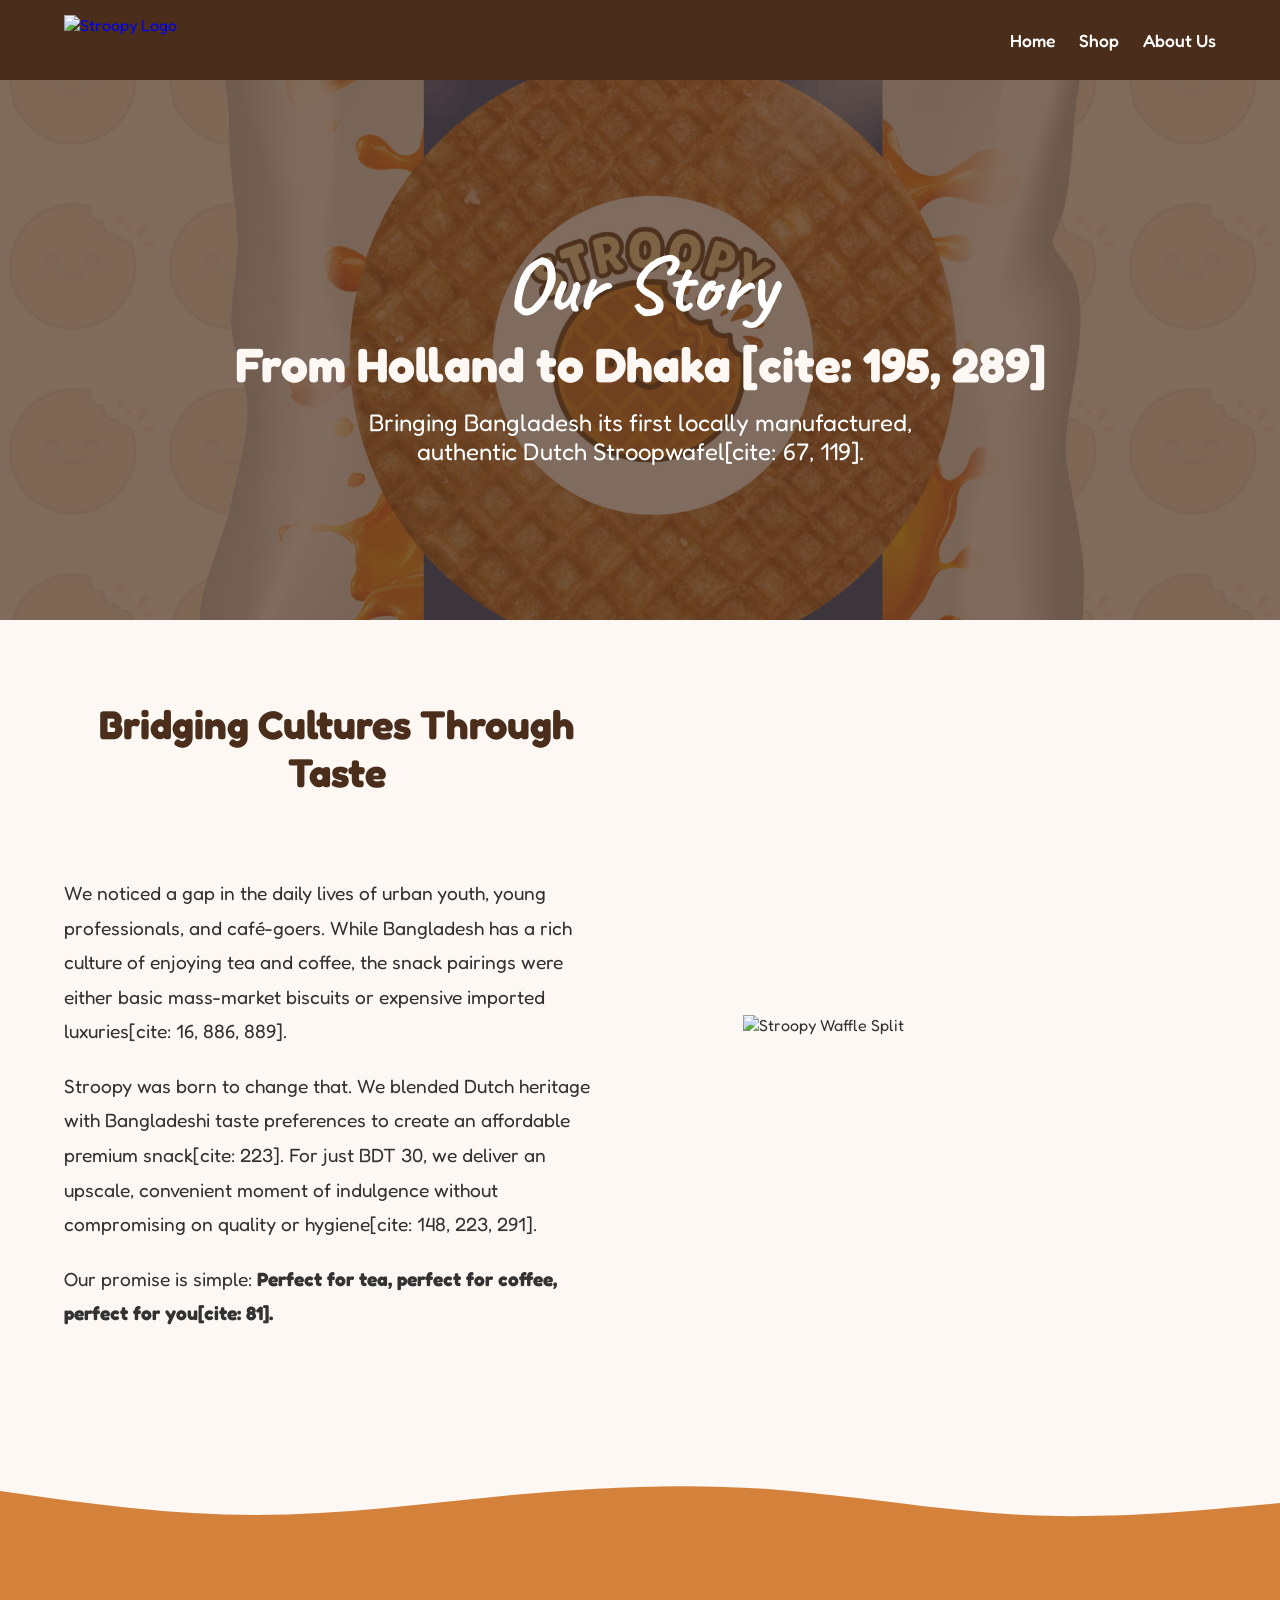
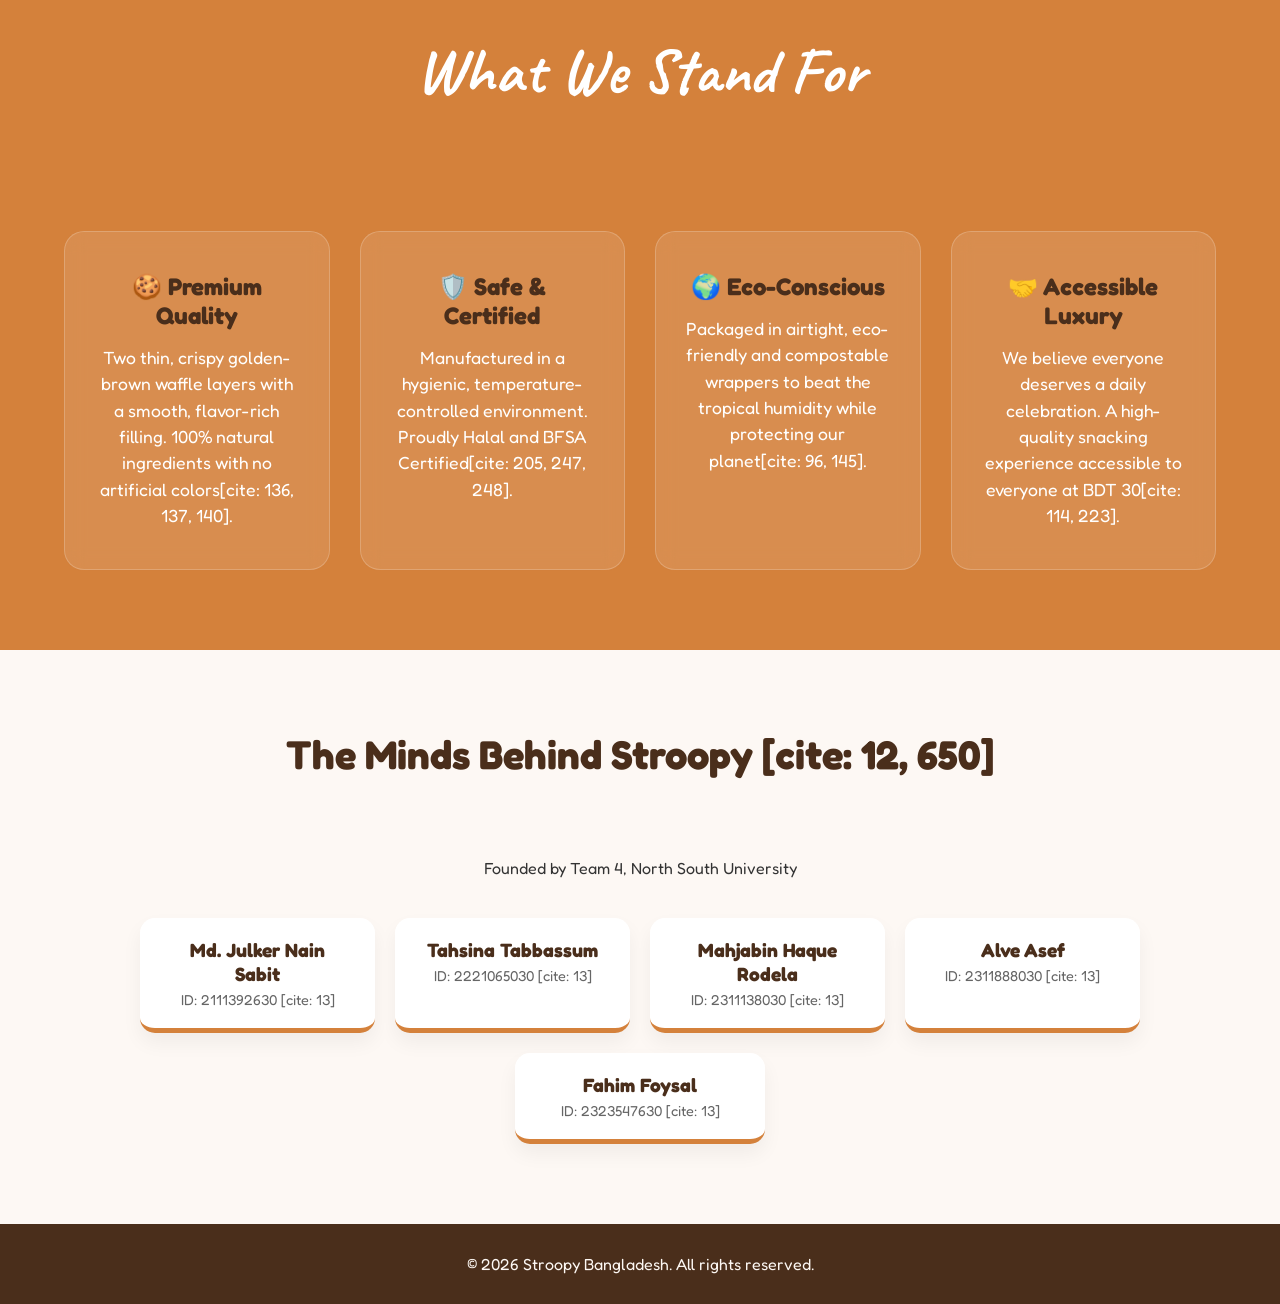
==== about.html @ 6a916083 "update 1.1" ====
<!DOCTYPE html>
<html lang="en">
<head>
    <meta charset="UTF-8">
    <meta name="viewport" content="width=device-width, initial-scale=1.0">
    <title>About Us | Stroopy</title>
    <link rel="stylesheet" href="styles.css">
</head>
<body>

    <header>
        <a href="index.html" class="logo">
            <img src="media/logo.jpeg" alt="Stroopy Logo" class="logo-img">
        </a>
        <div class="hamburger" id="hamburger">☰</div>
        <nav class="nav-links" id="nav-links">
            <a href="index.html">Home</a>
            <a href="index.html#shop">Shop</a>
            <a href="about.html">About Us</a>
        </nav>
    </header>

    <section class="about-hero">
        <div class="about-hero-content fade-in">
            <h1 class="script-text" style="color: var(--white); font-size: 5rem;">Our Story</h1>
            <h2>From Holland to Dhaka [cite: 195, 289]</h2>
            <p>Bringing Bangladesh its first locally manufactured, authentic Dutch Stroopwafel[cite: 67, 119].</p>
        </div>
    </section>

    <section class="story-section fade-in">
        <div class="story-container">
            <div class="story-text">
                <h2 class="section-title">Bridging Cultures Through Taste</h2>
                <p>We noticed a gap in the daily lives of urban youth, young professionals, and café-goers. While Bangladesh has a rich culture of enjoying tea and coffee, the snack pairings were either basic mass-market biscuits or expensive imported luxuries[cite: 16, 886, 889].</p>
                <p>Stroopy was born to change that. We blended Dutch heritage with Bangladeshi taste preferences to create an affordable premium snack[cite: 223]. For just BDT 30, we deliver an upscale, convenient moment of indulgence without compromising on quality or hygiene[cite: 148, 223, 291].</p>
                <p>Our promise is simple: <strong>Perfect for tea, perfect for coffee, perfect for you[cite: 81].</strong></p>
            </div>
            <div class="story-visual">
                <img src="media/inside.png" alt="Stroopy Waffle Split" style="width: 100%; max-width: 400px; drop-shadow: 0 20px 40px rgba(0,0,0,0.2);">
            </div>
        </div>
    </section>

    <div class="wave-divider" style="margin-top: 0;">
        <svg viewBox="0 0 1440 320" preserveAspectRatio="none">
            <path fill="#D4813B" fill-opacity="1" d="M0,160L48,176C96,192,192,224,288,224C384,224,480,192,576,170.7C672,149,768,139,864,154.7C960,171,1056,213,1152,224C1248,235,1344,213,1392,202.7L1440,192L1440,320L1392,320C1344,320,1248,320,1152,320C1056,320,960,320,864,320C768,320,672,320,576,320C480,320,384,320,288,320C192,320,96,320,48,320L0,320Z"></path>
        </svg>
    </div>

    <section class="values-section fade-in">
        <h2 class="section-title script-text" style="color: var(--white); font-size: 4rem;">What We Stand For</h2>
        <div class="values-grid">
            <div class="value-card fade-in">
                <h3>🍪 Premium Quality</h3>
                <p>Two thin, crispy golden-brown waffle layers with a smooth, flavor-rich filling. 100% natural ingredients with no artificial colors[cite: 136, 137, 140].</p>
            </div>
            <div class="value-card fade-in">
                <h3>🛡️ Safe & Certified</h3>
                <p>Manufactured in a hygienic, temperature-controlled environment. Proudly Halal and BFSA Certified[cite: 205, 247, 248].</p>
            </div>
            <div class="value-card fade-in">
                <h3>🌍 Eco-Conscious</h3>
                <p>Packaged in airtight, eco-friendly and compostable wrappers to beat the tropical humidity while protecting our planet[cite: 96, 145].</p>
            </div>
            <div class="value-card fade-in">
                <h3>🤝 Accessible Luxury</h3>
                <p>We believe everyone deserves a daily celebration. A high-quality snacking experience accessible to everyone at BDT 30[cite: 114, 223].</p>
            </div>
        </div>
    </section>

    <section class="team-section fade-in">
        <h2 class="section-title">The Minds Behind Stroopy [cite: 12, 650]</h2>
        <p class="subtitle" style="text-align: center; margin-bottom: 40px;">Founded by Team 4, North South University</p>
        
        <div class="team-grid">
            <div class="team-member fade-in">
                <h4>Md. Julker Nain Sabit</h4>
                <p>ID: 2111392630 [cite: 13]</p>
            </div>
            <div class="team-member fade-in">
                <h4>Tahsina Tabbassum</h4>
                <p>ID: 2221065030 [cite: 13]</p>
            </div>
            <div class="team-member fade-in">
                <h4>Mahjabin Haque Rodela</h4>
                <p>ID: 2311138030 [cite: 13]</p>
            </div>
            <div class="team-member fade-in">
                <h4>Alve Asef</h4>
                <p>ID: 2311888030 [cite: 13]</p>
            </div>
            <div class="team-member fade-in">
                <h4>Fahim Foysal</h4>
                <p>ID: 2323547630 [cite: 13]</p>
            </div>
        </div>
    </section>

    <footer>
        <p>&copy; 2026 Stroopy Bangladesh. All rights reserved.</p>
    </footer>

    <script src="script.js"></script>
</body>
</html>
---- styles.css ----
@import url('https://fonts.googleapis.com/css2?family=Caveat:wght@700&family=Fredoka:wght@400;500;600;700&display=swap');

:root {
    --brand-orange: #D4813B;
    --brand-brown: #4A2E1B;
    --brand-cream: #FDF8F4;
    --text-dark: #333333;
    --white: #FFFFFF;
    --header-height: 80px;
}

* { margin: 0; padding: 0; box-sizing: border-box; }

body {
    font-family: 'Fredoka', sans-serif;
    background-color: var(--brand-cream);
    color: var(--text-dark);
    overflow-x: hidden;
    position: relative; /* Required for the pattern layer to attach properly */
}

/* --- THE PATTERN LAYER --- */
body::before {
    content: '';
    position: fixed; /* Keeps the pattern fixed in place while scrolling for a premium feel */
    top: 0; 
    left: 0; 
    width: 100vw; 
    height: 100vh;
    z-index: -1; /* Pushes the pattern behind all your content */
    
    background-image: url('media/pattern.png');
    
    /* 1. THE BLOCK SPACING & SIZE */
    /* Adjust these numbers to scale the block pattern up or down */
    background-size: 160px 160px; 
    
    /* 'space' forces the browser to add even gaps between the images 
       so they never get cut off at the edges of the screen */
    background-repeat: space; 
    
    /* 2. THE OPACITY SETTING */
    /* Adjust from 0.0 (invisible) to 1.0 (fully visible) */
    opacity: 0.1; 
    
    /* Optional: Blends the pattern into your cream background perfectly */
    background-blend-mode: multiply; 
    
    /* Prevents the invisible layer from blocking clicks on your website */
    pointer-events: none; 
}

/* Base Animations */
.fade-in {
    opacity: 0;
    transform: translateY(30px);
    transition: opacity 0.8s ease-out, transform 0.8s ease-out;
}
.fade-in.visible { opacity: 1; transform: translateY(0); }

/* Navigation */
header {
    background-color: var(--brand-brown);
    height: var(--header-height);
    padding: 0 5%;
    display: flex;
    justify-content: space-between;
    align-items: center;
    position: sticky;
    top: 0;
    z-index: 1000;
}

.logo {
    display: flex;
    align-items: center;
    justify-content: center;
    text-decoration: none;
    transition: transform 0.3s;
}

.logo:hover {
    transform: scale(1.05);
}

.logo-img {
    height: 50px; 
    width: auto;
    object-fit: contain;
}

.nav-links a {
    color: var(--white);
    text-decoration: none;
    margin-left: 20px;
    font-weight: 500;
    font-size: 1.1rem;
}

.hamburger { display: none; font-size: 2rem; color: var(--white); cursor: pointer; }

/* --- CATCHY CAROUSEL SECTION --- */
.hero-carousel {
    position: relative;
    width: 100%;
    height: calc(100vh - var(--header-height));
    min-height: 500px;
    overflow: hidden;
    background: linear-gradient(135deg, var(--brand-cream) 0%, #F5DEB3 100%);
}

.carousel-track {
    position: relative;
    width: 100%;
    height: 100%;
}

.slide {
    position: absolute;
    top: 0; left: 0;
    width: 100%; height: 100%;
    opacity: 0;
    visibility: hidden;
    transition: opacity 0.8s ease-in-out, visibility 0.8s;
    
    display: flex;
    align-items: center;
    justify-content: space-between;
    padding: 0 5%;
    overflow: hidden;
}

.slide.active {
    opacity: 1;
    visibility: visible;
    z-index: 10;
}

/* Slide Content Container */
.slide-content.centered-content {
    flex: 0 1 50%; 
    text-align: center;
    padding: 20px;
    z-index: 10;
}

.slide-content > * {
    opacity: 0;
    transform: translateY(40px);
    transition: all 0.8s cubic-bezier(0.25, 1, 0.5, 1);
}

.slide.active .slide-content h1 {
    opacity: 1;
    transform: translateY(0);
    transition-delay: 0.2s; 
}

.slide.active .slide-content p {
    opacity: 1;
    transform: translateY(0);
    transition-delay: 0.4s; 
}

.slide.active .slide-content h2 {
    opacity: 1;
    transform: translateY(0) rotate(-2deg);
    transition-delay: 0.6s; 
}

.slide-content h1 {
    font-size: 3.5rem;
    color: var(--brand-brown);
    margin-bottom: 15px;
    line-height: 1.1;
}

.slide-content p {
    font-size: 1.4rem;
    color: var(--text-dark);
    margin-bottom: 20px;
}

.script-text {
    font-family: 'Caveat', cursive;
    font-size: 3.5rem;
    color: var(--brand-orange);
    display: inline-block;
}

/* Image Pop-in Animation */
.slide-img {
    flex: 0 1 25%;
    max-width: 350px; 
    width: 100%;
    object-fit: contain;
    opacity: 0;
    z-index: 5;
}

.slide-img.left-img {
    transform: translateX(-100px) rotate(-15deg) scale(0.8);
    transition: all 1.2s cubic-bezier(0.34, 1.56, 0.64, 1);
}

.slide-img.right-img {
    transform: translateX(100px) rotate(15deg) scale(0.8);
    transition: all 1.2s cubic-bezier(0.34, 1.56, 0.64, 1);
}

.slide.active .slide-img.left-img {
    opacity: 1;
    transform: translateX(0) rotate(-5deg) scale(1);
    transition-delay: 0.2s;
}

.slide.active .slide-img.right-img {
    opacity: 1;
    transform: translateX(0) rotate(5deg) scale(1);
    transition-delay: 0.4s;
}

/* Carousel Dots */
.carousel-dots {
    position: absolute;
    bottom: 30px;
    left: 50%;
    transform: translateX(-50%);
    z-index: 20;
    display: flex;
    gap: 10px;
}

.dot {
    width: 15px; height: 15px;
    background: rgba(74, 46, 27, 0.3);
    border-radius: 50%;
    cursor: pointer;
    transition: background 0.3s, transform 0.3s;
}

.dot.active { 
    background: var(--brand-orange); 
    transform: scale(1.3);
}

/* --- FEATURES SECTION --- */
.features-section { 
    text-align: center; 
    padding: 80px 5% 40px; 
}

.features-grid { 
    display: flex; 
    justify-content: center; 
    align-items: center; 
    gap: 80px; 
    flex-wrap: wrap; 
    max-width: 1400px;
    margin: 0 auto;
}

.feature-column { 
    display: flex; 
    flex-direction: column; 
    gap: 80px; 
    flex: 1; 
    min-width: 300px; 
}

.feature-item p { 
    font-size: 1.8rem; 
    font-weight: 600; 
    color: var(--brand-brown); 
    line-height: 1.4;
}

.feature-center img { 
    width: 480px; 
    height: 480px; 
    border-radius: 50%; 
    object-fit: cover; 
    border: 12px solid var(--white); 
    box-shadow: 0 20px 40px rgba(0,0,0,0.1);
}

/* Wave */
.wave-divider { width: 100%; line-height: 0; margin-top: 40px; }
.wave-divider svg { display: block; width: 100%; height: 120px; }

/* --- HORIZONTAL SCROLL & PANEL ANIMATIONS --- */
.horizontal-scroll-wrapper {
    height: 600vh; /* 6 panels = 6 scrolls */
    position: relative;
    background-color: var(--brand-orange);
}

.sticky-view {
    position: sticky;
    top: var(--header-height);
    height: calc(100vh - var(--header-height));
    width: 100vw;
    overflow: hidden;
    background: radial-gradient(circle at center, #E6944B 0%, var(--brand-orange) 100%);
}

.flavours-track {
    display: flex;
    height: 100%;
    width: 600vw; 
    will-change: transform;
}

.flavour-panel {
    width: 100vw;
    height: 100%;
    display: flex;
    align-items: center;
    justify-content: center;
    padding: 0 5%;
}

.panel-container {
    display: flex;
    align-items: center;
    justify-content: space-between;
    width: 95%; 
    max-width: 1400px; 
    height: 75vh; 
    min-height: 600px; 
    background: rgba(255, 255, 255, 0.1);
    backdrop-filter: blur(15px); 
    border: 1px solid rgba(255, 255, 255, 0.3);
    border-radius: 40px;
    padding: 0 80px; 
    box-sizing: border-box;
    transform: scale(0.95);
    opacity: 0.5;
    transition: all 0.8s cubic-bezier(0.25, 1, 0.5, 1);
}

.flavour-panel.active .panel-container {
    transform: scale(1);
    opacity: 1;
    box-shadow: 0 30px 60px rgba(0,0,0,0.15);
}

.panel-content {
    flex: 0 0 50%; 
    color: var(--white);
    padding-right: 50px;
    opacity: 0;
    transform: translateX(-50px); 
    transition: all 0.8s cubic-bezier(0.34, 1.56, 0.64, 1) 0.2s; 
}

.flavour-panel.active .panel-content {
    opacity: 1;
    transform: translateX(0);
}

.panel-content h2 { font-size: 4rem; font-family: 'Caveat', cursive; margin-bottom: 10px; }
.panel-content p { font-size: 1.5rem; margin-bottom: 30px; line-height: 1.5; }

.flavour-details-list { list-style: none; display: flex; gap: 15px; flex-wrap: wrap; }
.flavour-details-list li {
    font-size: 1.2rem;
    background: rgba(255,255,255,0.2);
    padding: 12px 25px;
    border-radius: 20px;
    font-weight: 500;
}
.flavour-details-list li span { font-weight: 700; color: var(--brand-brown); }

.panel-visual {
    flex: 0 0 50%; 
    position: relative;
    display: flex;
    justify-content: center;
    align-items: center;
    height: 100%; 
}

.main-img {
    width: 360px; 
    height: auto;
    object-fit: contain;
    opacity: 0;
    transform: scale(0.5) rotate(-20deg);
    transition: all 1s cubic-bezier(0.34, 1.56, 0.64, 1) 0.3s; 
}

.sub-img {
    width: 200px; 
    height: 200px;
    background-color: #D4813B;
    border-radius: 50%;
    border: 8px solid var(--white);
    object-fit: cover;
    position: absolute;
    top: 50%;
    left: 50%;
    margin-top: -300px; 
    margin-left: 20px;  
    box-shadow: 0 10px 20px rgba(0,0,0,0.3);
    opacity: 0;
    transform: scale(0) translate(100px, -100px) rotate(45deg);
    transition: all 1s cubic-bezier(0.34, 1.56, 0.64, 1) 0.5s;
}

.flavour-panel.active .main-img {
    opacity: 1;
    transform: scale(1) rotate(0);
}

.flavour-panel.active .sub-img {
    opacity: 1;
    transform: scale(1) translate(0, 0) rotate(0deg);
}

/* Post Scroll */
.post-scroll-section { padding: 80px 20px; text-align: center; }
.post-scroll-section h2 { color: var(--brand-brown); font-size: 2.5rem; margin-bottom: 20px; }
.btn { display: inline-block; background-color: var(--brand-orange); color: var(--white); padding: 15px 40px; border-radius: 30px; font-size: 1.2rem; font-weight: 600; text-decoration: none; transition: 0.3s; }
.btn:hover { background-color: var(--brand-brown); }
footer { background-color: var(--brand-brown); color: var(--brand-cream); text-align: center; padding: 30px; }

/* Shop Section */
.section-title { font-size: 2.5rem; color: var(--brand-brown); margin-bottom: 80px; text-align: center; }
.shop-section { padding: 80px 5%; background-color: var(--brand-cream); background-blend-mode: lighten;}
.shop-grid { display: grid; grid-template-columns: repeat(auto-fit, minmax(220px, 1fr)); gap: 30px; max-width: 1200px; margin: 0 auto; }
.product-card { background: var(--white); border-radius: 20px; padding: 25px; text-align: center; box-shadow: 0 10px 30px rgba(0,0,0,0.05); transition: transform 0.3s, box-shadow 0.3s; display: flex; flex-direction: column; }
.product-card:hover { transform: translateY(-10px); box-shadow: 0 15px 40px rgba(0,0,0,0.1); }
.product-card img { width: 100%; border-radius: 15px; margin-bottom: 20px; background: var(--brand-cream); }
.product-card h3 { color: var(--brand-brown); font-size: 1.4rem; margin-bottom: 10px; }
.product-card p { color: var(--text-dark); font-size: 1rem; margin-bottom: auto; padding-bottom: 20px; }
.product-card .price { color: var(--brand-orange); font-size: 2.5rem; font-family: 'Caveat', cursive; font-weight: 700; margin-bottom: 20px; }
.btn-small { padding: 12px 25px; font-size: 1.1rem; width: 100%; display: block; box-sizing: border-box; }

/* Availability Section */
.availability-section { padding: 80px 5%; background-color: var(--brand-orange); text-align: center; }
.availability-grid { display: grid; grid-template-columns: repeat(auto-fit, minmax(280px, 1fr)); gap: 30px; max-width: 1200px; margin: 40px auto 0; }
.availability-col { background: rgba(255, 255, 255, 0.15); padding: 40px 30px; border-radius: 20px; backdrop-filter: blur(5px); border: 1px solid rgba(255, 255, 255, 0.3); color: var(--white); transition: transform 0.3s; }
.availability-col:hover { transform: translateY(-5px); }
.availability-col h3 { font-size: 1.8rem; margin-bottom: 25px; color: var(--brand-brown); }
.availability-col ul { list-style: none; padding: 0; }
.availability-col li { font-size: 1.2rem; margin-bottom: 15px; font-weight: 500; }





/* =========================================
   ABOUT US PAGE STYLES
   ========================================= */

/* Hero Section */
.about-hero {
    background: linear-gradient(rgba(74, 46, 27, 0.7), rgba(74, 46, 27, 0.7)), url('media/caramel.png') center/cover;
    height: 60vh;
    min-height: 400px;
    display: flex;
    align-items: center;
    justify-content: center;
    text-align: center;
    color: var(--white);
    position: relative;
    z-index: 1; /* Sits above the body pattern */
}

.about-hero h2 {
    font-size: 3rem;
    margin-bottom: 15px;
    color: var(--brand-cream);
}

.about-hero p {
    font-size: 1.5rem;
    max-width: 600px;
    margin: 0 auto;
}

/* Story Section */
.story-section {
    padding: 80px 5%;
    background-color: var(--brand-cream);
}

.story-container {
    max-width: 1200px;
    margin: 0 auto;
    display: flex;
    align-items: center;
    gap: 60px;
}

.story-text {
    flex: 1;
}

.story-text p {
    font-size: 1.2rem;
    line-height: 1.8;
    margin-bottom: 20px;
    color: var(--text-dark);
}

.story-visual {
    flex: 1;
    display: flex;
    justify-content: center;
}

/* Values Section */
.values-section {
    background-color: var(--brand-orange);
    padding: 80px 5%;
    text-align: center;
}

.values-grid {
    display: grid;
    grid-template-columns: repeat(auto-fit, minmax(250px, 1fr));
    gap: 30px;
    max-width: 1200px;
    margin: 40px auto 0;
}

.value-card {
    background: rgba(255, 255, 255, 0.1);
    backdrop-filter: blur(10px);
    border: 1px solid rgba(255, 255, 255, 0.2);
    padding: 40px 30px;
    border-radius: 20px;
    color: var(--white);
    transition: transform 0.3s;
}

.value-card:hover {
    transform: translateY(-10px);
}

.value-card h3 {
    font-size: 1.5rem;
    margin-bottom: 15px;
    color: var(--brand-brown);
}

.value-card p {
    font-size: 1.1rem;
    line-height: 1.5;
}

/* Team Section */
.team-section {
    padding: 80px 5%;
    background-color: var(--brand-cream);
}

.team-grid {
    display: flex;
    flex-wrap: wrap;
    justify-content: center;
    gap: 20px;
    max-width: 1000px;
    margin: 0 auto;
}

.team-member {
    background: var(--white);
    padding: 20px 30px;
    border-radius: 15px;
    text-align: center;
    box-shadow: 0 10px 20px rgba(0,0,0,0.05);
    flex: 1 1 200px;
    max-width: 250px;
    border-bottom: 5px solid var(--brand-orange);
}

.team-member h4 {
    color: var(--brand-brown);
    font-size: 1.2rem;
    margin-bottom: 5px;
}

.team-member p {
    color: #666;
    font-size: 0.9rem;
}

/* Responsive adjustments for About page */
@media (max-width: 768px) {
    .story-container {
        flex-direction: column;
        text-align: center;
    }
    .about-hero h2 {
        font-size: 2.2rem;
    }
}




/* Responsive Media Queries */
@media (max-width: 900px) {
    .slide { flex-direction: column; justify-content: center; }
    .slide-img.left-img, .slide-img.right-img { display: none; }
    .slide-content.centered-content { padding: 0; }
    
    /* Panel fixes for mobile */
    .panel-container { height: auto; min-height: auto; padding: 40px 20px; flex-direction: column; text-align: center; }
    .panel-content { padding-right: 0; flex: 1 1 auto; width: 100%; }
    .panel-visual { height: 350px; flex: 1 1 auto; width: 100%; margin-top: 30px; }
    .main-img { width: 280px; }
    .sub-img { width: 140px; height: 140px; margin-top: -160px; margin-left: 40px; }
    
    /* Features fixes for mobile */
    .feature-center img { width: 320px; height: 320px; }
    .feature-item p { font-size: 1.4rem; }
}

@media (max-width: 768px) {
    .nav-links { display: none; flex-direction: column; width: 100%; position: absolute; top: var(--header-height); left: 0; background-color: var(--brand-brown); text-align: center; padding: 20px 0; }
    .nav-links.active { display: flex; }
    .hamburger { display: block; }
    .features-grid { flex-direction: column; }
    .feature-center { order: -1; }
}
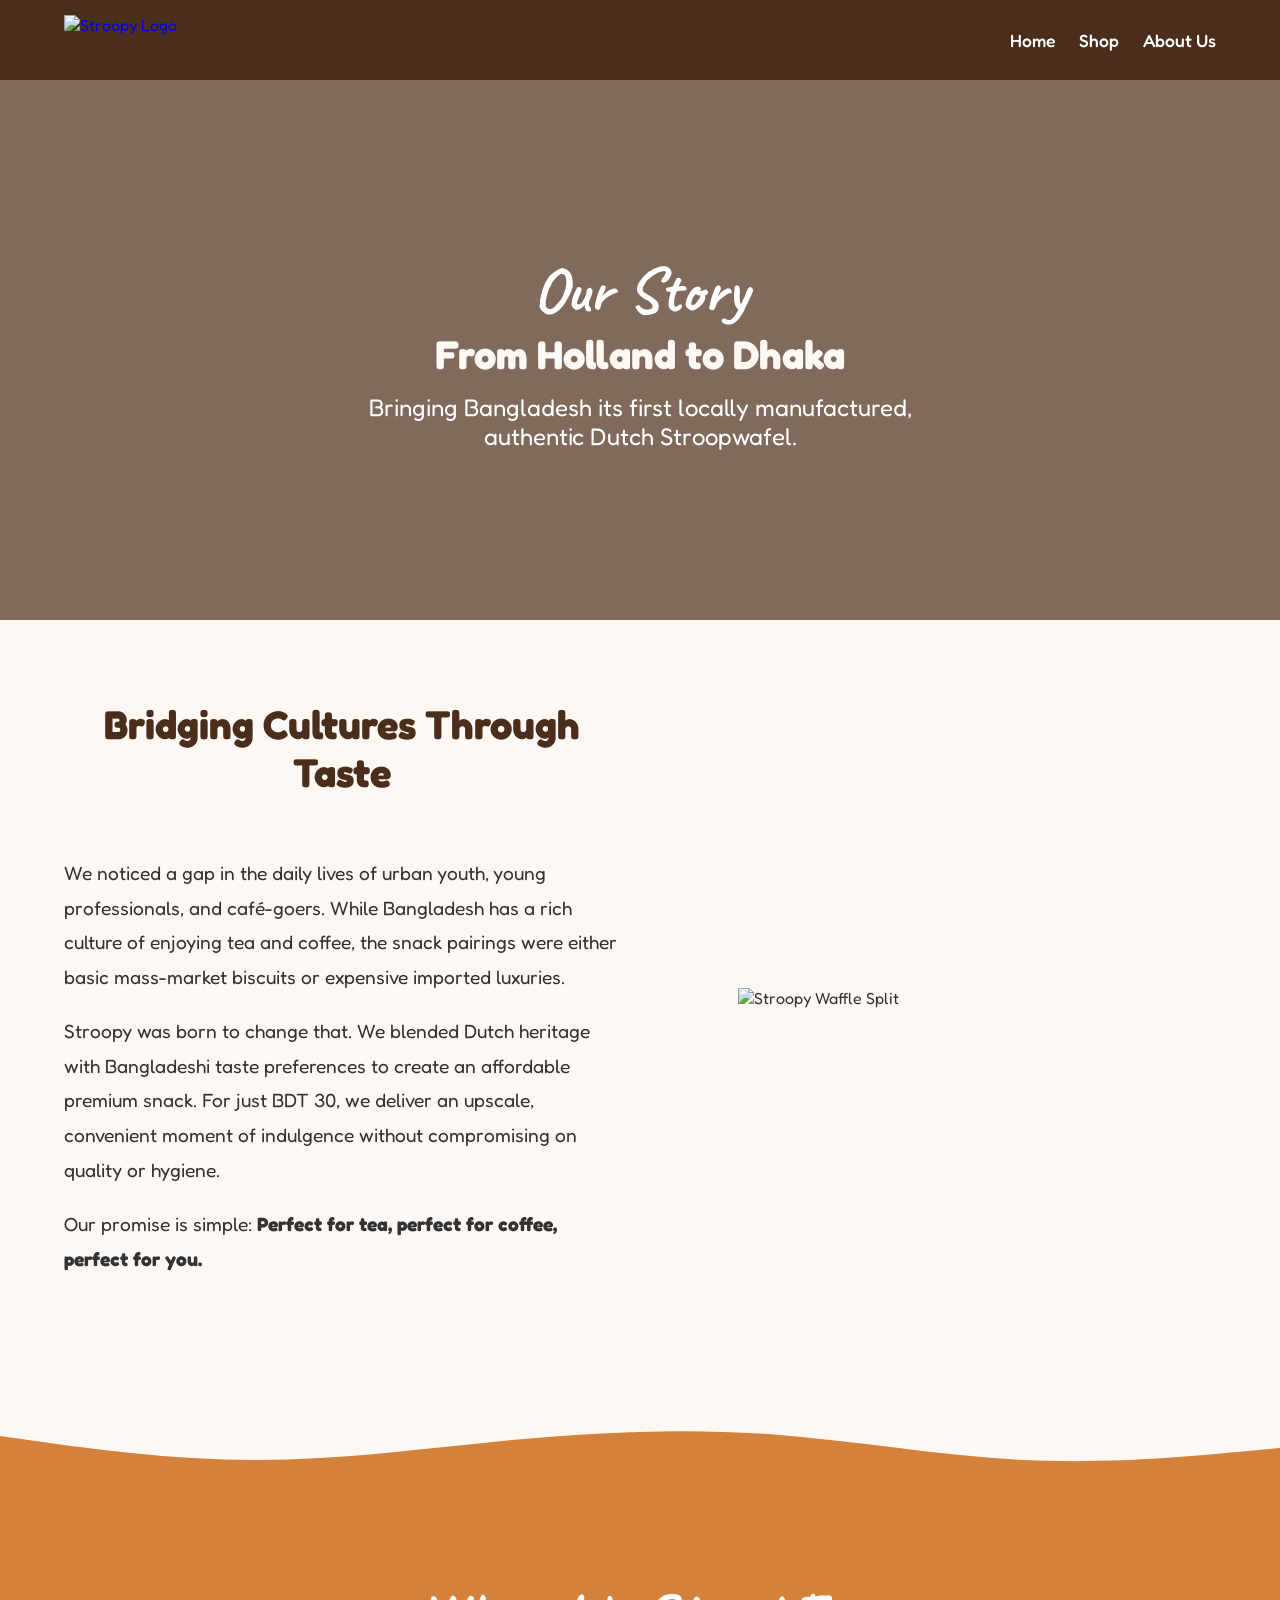
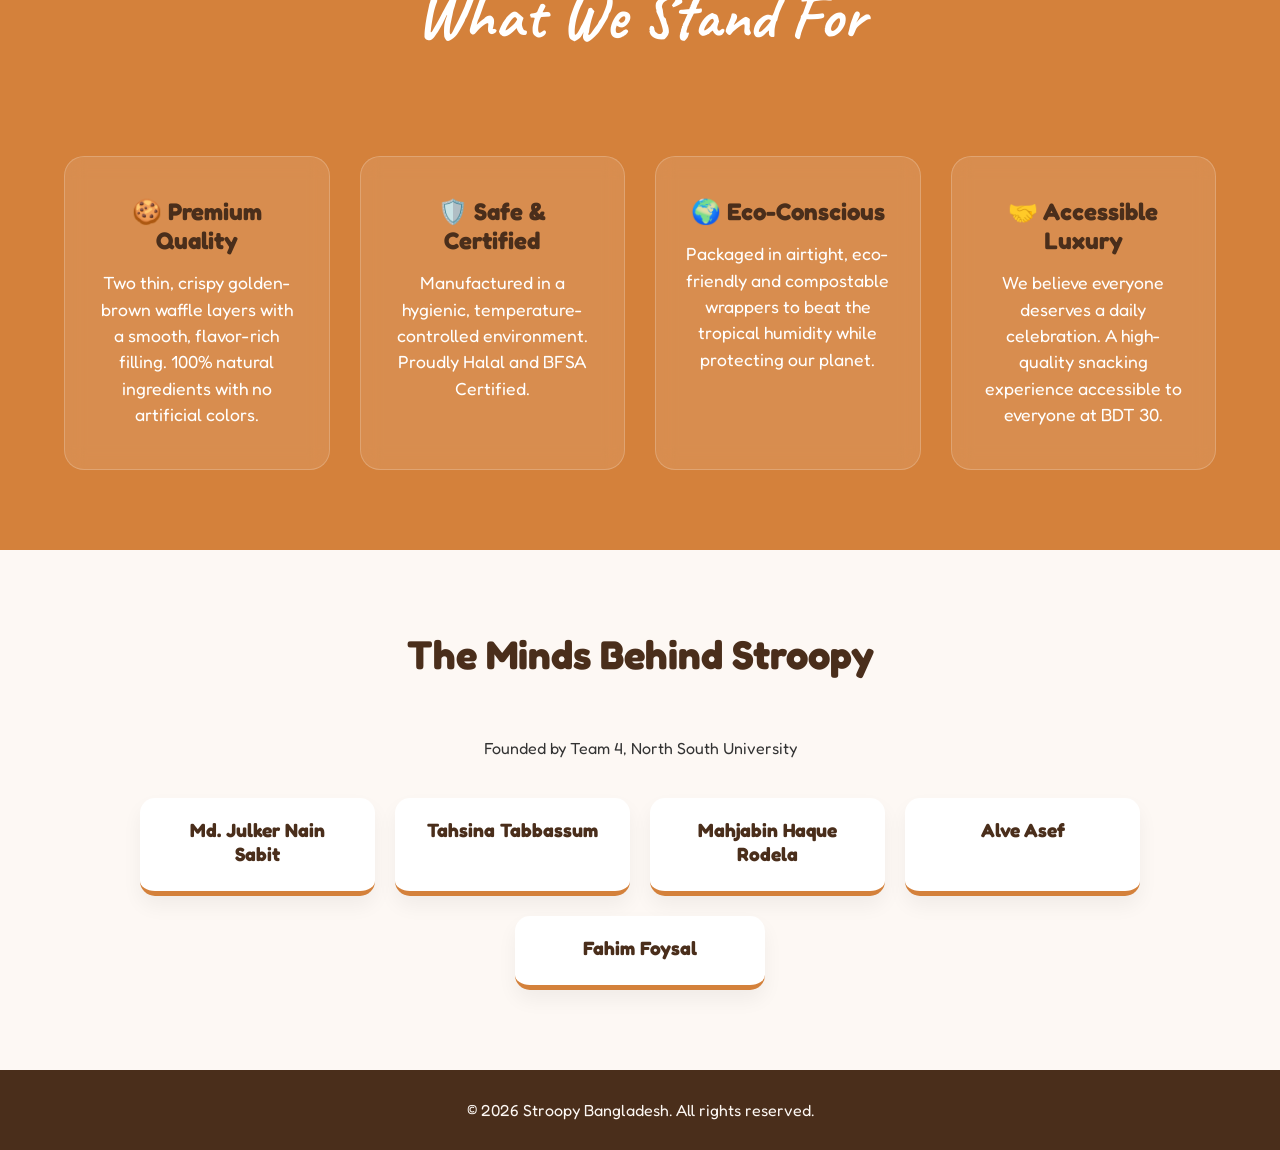
==== commit 02b45aae: "Add files via upload" ====
--- a/about.html
+++ b/about.html
@@ -1,107 +1,107 @@
-<!DOCTYPE html>
-<html lang="en">
-<head>
-    <meta charset="UTF-8">
-    <meta name="viewport" content="width=device-width, initial-scale=1.0">
-    <title>About Us | Stroopy</title>
-    <link rel="stylesheet" href="styles.css">
-</head>
-<body>
-
-    <header>
-        <a href="index.html" class="logo">
-            <img src="media/logo.jpeg" alt="Stroopy Logo" class="logo-img">
-        </a>
-        <div class="hamburger" id="hamburger">☰</div>
-        <nav class="nav-links" id="nav-links">
-            <a href="index.html">Home</a>
-            <a href="index.html#shop">Shop</a>
-            <a href="about.html">About Us</a>
-        </nav>
-    </header>
-
-    <section class="about-hero">
-        <div class="about-hero-content fade-in">
-            <h1 class="script-text" style="color: var(--white); font-size: 5rem;">Our Story</h1>
-            <h2>From Holland to Dhaka [cite: 195, 289]</h2>
-            <p>Bringing Bangladesh its first locally manufactured, authentic Dutch Stroopwafel[cite: 67, 119].</p>
-        </div>
-    </section>
-
-    <section class="story-section fade-in">
-        <div class="story-container">
-            <div class="story-text">
-                <h2 class="section-title">Bridging Cultures Through Taste</h2>
-                <p>We noticed a gap in the daily lives of urban youth, young professionals, and café-goers. While Bangladesh has a rich culture of enjoying tea and coffee, the snack pairings were either basic mass-market biscuits or expensive imported luxuries[cite: 16, 886, 889].</p>
-                <p>Stroopy was born to change that. We blended Dutch heritage with Bangladeshi taste preferences to create an affordable premium snack[cite: 223]. For just BDT 30, we deliver an upscale, convenient moment of indulgence without compromising on quality or hygiene[cite: 148, 223, 291].</p>
-                <p>Our promise is simple: <strong>Perfect for tea, perfect for coffee, perfect for you[cite: 81].</strong></p>
-            </div>
-            <div class="story-visual">
-                <img src="media/inside.png" alt="Stroopy Waffle Split" style="width: 100%; max-width: 400px; drop-shadow: 0 20px 40px rgba(0,0,0,0.2);">
-            </div>
-        </div>
-    </section>
-
-    <div class="wave-divider" style="margin-top: 0;">
-        <svg viewBox="0 0 1440 320" preserveAspectRatio="none">
-            <path fill="#D4813B" fill-opacity="1" d="M0,160L48,176C96,192,192,224,288,224C384,224,480,192,576,170.7C672,149,768,139,864,154.7C960,171,1056,213,1152,224C1248,235,1344,213,1392,202.7L1440,192L1440,320L1392,320C1344,320,1248,320,1152,320C1056,320,960,320,864,320C768,320,672,320,576,320C480,320,384,320,288,320C192,320,96,320,48,320L0,320Z"></path>
-        </svg>
-    </div>
-
-    <section class="values-section fade-in">
-        <h2 class="section-title script-text" style="color: var(--white); font-size: 4rem;">What We Stand For</h2>
-        <div class="values-grid">
-            <div class="value-card fade-in">
-                <h3>🍪 Premium Quality</h3>
-                <p>Two thin, crispy golden-brown waffle layers with a smooth, flavor-rich filling. 100% natural ingredients with no artificial colors[cite: 136, 137, 140].</p>
-            </div>
-            <div class="value-card fade-in">
-                <h3>🛡️ Safe & Certified</h3>
-                <p>Manufactured in a hygienic, temperature-controlled environment. Proudly Halal and BFSA Certified[cite: 205, 247, 248].</p>
-            </div>
-            <div class="value-card fade-in">
-                <h3>🌍 Eco-Conscious</h3>
-                <p>Packaged in airtight, eco-friendly and compostable wrappers to beat the tropical humidity while protecting our planet[cite: 96, 145].</p>
-            </div>
-            <div class="value-card fade-in">
-                <h3>🤝 Accessible Luxury</h3>
-                <p>We believe everyone deserves a daily celebration. A high-quality snacking experience accessible to everyone at BDT 30[cite: 114, 223].</p>
-            </div>
-        </div>
-    </section>
-
-    <section class="team-section fade-in">
-        <h2 class="section-title">The Minds Behind Stroopy [cite: 12, 650]</h2>
-        <p class="subtitle" style="text-align: center; margin-bottom: 40px;">Founded by Team 4, North South University</p>
-        
-        <div class="team-grid">
-            <div class="team-member fade-in">
-                <h4>Md. Julker Nain Sabit</h4>
-                <p>ID: 2111392630 [cite: 13]</p>
-            </div>
-            <div class="team-member fade-in">
-                <h4>Tahsina Tabbassum</h4>
-                <p>ID: 2221065030 [cite: 13]</p>
-            </div>
-            <div class="team-member fade-in">
-                <h4>Mahjabin Haque Rodela</h4>
-                <p>ID: 2311138030 [cite: 13]</p>
-            </div>
-            <div class="team-member fade-in">
-                <h4>Alve Asef</h4>
-                <p>ID: 2311888030 [cite: 13]</p>
-            </div>
-            <div class="team-member fade-in">
-                <h4>Fahim Foysal</h4>
-                <p>ID: 2323547630 [cite: 13]</p>
-            </div>
-        </div>
-    </section>
-
-    <footer>
-        <p>&copy; 2026 Stroopy Bangladesh. All rights reserved.</p>
-    </footer>
-
-    <script src="script.js"></script>
-</body>
+<!DOCTYPE html>
+<html lang="en">
+<head>
+    <meta charset="UTF-8">
+    <meta name="viewport" content="width=device-width, initial-scale=1.0">
+    <title>About Us | Stroopy</title>
+    <link rel="stylesheet" href="styles.css">
+</head>
+<body>
+
+    <header>
+        <a href="index.html" class="logo">
+            <img src="media/logo.png" alt="Stroopy Logo" class="logo-img">
+        </a>
+        <div class="hamburger" id="hamburger">☰</div>
+        <nav class="nav-links" id="nav-links">
+            <a href="index.html">Home</a>
+            <a href="index.html#shop">Shop</a>
+            <a href="about.html">About Us</a>
+        </nav>
+    </header>
+
+    <section class="about-hero">
+        <div class="about-hero-content fade-in">
+            <h1 class="script-text" style="color: var(--white); font-size: 5rem;">Our Story</h1>
+            <h2>From Holland to Dhaka</h2>
+            <p>Bringing Bangladesh its first locally manufactured, authentic Dutch Stroopwafel.</p>
+        </div>
+    </section>
+
+    <section class="story-section fade-in">
+        <div class="story-container">
+            <div class="story-text">
+                <h2 class="section-title">Bridging Cultures Through Taste</h2>
+                <p>We noticed a gap in the daily lives of urban youth, young professionals, and café-goers. While Bangladesh has a rich culture of enjoying tea and coffee, the snack pairings were either basic mass-market biscuits or expensive imported luxuries.</p>
+                <p>Stroopy was born to change that. We blended Dutch heritage with Bangladeshi taste preferences to create an affordable premium snack. For just BDT 30, we deliver an upscale, convenient moment of indulgence without compromising on quality or hygiene.</p>
+                <p>Our promise is simple: <strong>Perfect for tea, perfect for coffee, perfect for you.</strong></p>
+            </div>
+            <div class="story-visual">
+                <img src="media/inside.png" alt="Stroopy Waffle Split" style="width: 100%; max-width: 400px; drop-shadow: 0 20px 40px rgba(0,0,0,0.2);">
+            </div>
+        </div>
+    </section>
+
+    <div class="wave-divider" style="margin-top: 0;">
+        <svg viewBox="0 0 1440 320" preserveAspectRatio="none">
+            <path fill="#D4813B" fill-opacity="1" d="M0,160L48,176C96,192,192,224,288,224C384,224,480,192,576,170.7C672,149,768,139,864,154.7C960,171,1056,213,1152,224C1248,235,1344,213,1392,202.7L1440,192L1440,320L1392,320C1344,320,1248,320,1152,320C1056,320,960,320,864,320C768,320,672,320,576,320C480,320,384,320,288,320C192,320,96,320,48,320L0,320Z"></path>
+        </svg>
+    </div>
+
+    <section class="values-section fade-in">
+        <h2 class="section-title script-text" style="color: var(--white); font-size: 4rem;">What We Stand For</h2>
+        <div class="values-grid">
+            <div class="value-card fade-in">
+                <h3>🍪 Premium Quality</h3>
+                <p>Two thin, crispy golden-brown waffle layers with a smooth, flavor-rich filling. 100% natural ingredients with no artificial colors.</p>
+            </div>
+            <div class="value-card fade-in">
+                <h3>🛡️ Safe & Certified</h3>
+                <p>Manufactured in a hygienic, temperature-controlled environment. Proudly Halal and BFSA Certified.</p>
+            </div>
+            <div class="value-card fade-in">
+                <h3>🌍 Eco-Conscious</h3>
+                <p>Packaged in airtight, eco-friendly and compostable wrappers to beat the tropical humidity while protecting our planet.</p>
+            </div>
+            <div class="value-card fade-in">
+                <h3>🤝 Accessible Luxury</h3>
+                <p>We believe everyone deserves a daily celebration. A high-quality snacking experience accessible to everyone at BDT 30.</p>
+            </div>
+        </div>
+    </section>
+
+    <section class="team-section fade-in">
+        <h2 class="section-title">The Minds Behind Stroopy</h2>
+        <p class="subtitle" style="text-align: center; margin-bottom: 40px;">Founded by Team 4, North South University</p>
+        
+        <div class="team-grid">
+            <div class="team-member fade-in">
+                <h4>Md. Julker Nain Sabit</h4>
+
+            </div>
+            <div class="team-member fade-in">
+                <h4>Tahsina Tabbassum</h4>
+
+            </div>
+            <div class="team-member fade-in">
+                <h4>Mahjabin Haque Rodela</h4>
+
+            </div>
+            <div class="team-member fade-in">
+                <h4>Alve Asef</h4>
+
+            </div>
+            <div class="team-member fade-in">
+                <h4>Fahim Foysal</h4>
+
+            </div>
+        </div>
+    </section>
+
+    <footer>
+        <p>&copy; 2026 Stroopy Bangladesh. All rights reserved.</p>
+    </footer>
+
+    <script src="script.js"></script>
+</body>
 </html>
--- a/styles.css
+++ b/styles.css
@@ -1,629 +1,677 @@
-@import url('https://fonts.googleapis.com/css2?family=Caveat:wght@700&family=Fredoka:wght@400;500;600;700&display=swap');
-
-:root {
-    --brand-orange: #D4813B;
-    --brand-brown: #4A2E1B;
-    --brand-cream: #FDF8F4;
-    --text-dark: #333333;
-    --white: #FFFFFF;
-    --header-height: 80px;
-}
-
-* { margin: 0; padding: 0; box-sizing: border-box; }
-
-body {
-    font-family: 'Fredoka', sans-serif;
-    background-color: var(--brand-cream);
-    color: var(--text-dark);
-    overflow-x: hidden;
-    position: relative; /* Required for the pattern layer to attach properly */
-}
-
-/* --- THE PATTERN LAYER --- */
-body::before {
-    content: '';
-    position: fixed; /* Keeps the pattern fixed in place while scrolling for a premium feel */
-    top: 0; 
-    left: 0; 
-    width: 100vw; 
-    height: 100vh;
-    z-index: -1; /* Pushes the pattern behind all your content */
-    
-    background-image: url('media/pattern.png');
-    
-    /* 1. THE BLOCK SPACING & SIZE */
-    /* Adjust these numbers to scale the block pattern up or down */
-    background-size: 160px 160px; 
-    
-    /* 'space' forces the browser to add even gaps between the images 
-       so they never get cut off at the edges of the screen */
-    background-repeat: space; 
-    
-    /* 2. THE OPACITY SETTING */
-    /* Adjust from 0.0 (invisible) to 1.0 (fully visible) */
-    opacity: 0.1; 
-    
-    /* Optional: Blends the pattern into your cream background perfectly */
-    background-blend-mode: multiply; 
-    
-    /* Prevents the invisible layer from blocking clicks on your website */
-    pointer-events: none; 
-}
-
-/* Base Animations */
-.fade-in {
-    opacity: 0;
-    transform: translateY(30px);
-    transition: opacity 0.8s ease-out, transform 0.8s ease-out;
-}
-.fade-in.visible { opacity: 1; transform: translateY(0); }
-
-/* Navigation */
-header {
-    background-color: var(--brand-brown);
-    height: var(--header-height);
-    padding: 0 5%;
-    display: flex;
-    justify-content: space-between;
-    align-items: center;
-    position: sticky;
-    top: 0;
-    z-index: 1000;
-}
-
-.logo {
-    display: flex;
-    align-items: center;
-    justify-content: center;
-    text-decoration: none;
-    transition: transform 0.3s;
-}
-
-.logo:hover {
-    transform: scale(1.05);
-}
-
-.logo-img {
-    height: 50px; 
-    width: auto;
-    object-fit: contain;
-}
-
-.nav-links a {
-    color: var(--white);
-    text-decoration: none;
-    margin-left: 20px;
-    font-weight: 500;
-    font-size: 1.1rem;
-}
-
-.hamburger { display: none; font-size: 2rem; color: var(--white); cursor: pointer; }
-
-/* --- CATCHY CAROUSEL SECTION --- */
-.hero-carousel {
-    position: relative;
-    width: 100%;
-    height: calc(100vh - var(--header-height));
-    min-height: 500px;
-    overflow: hidden;
-    background: linear-gradient(135deg, var(--brand-cream) 0%, #F5DEB3 100%);
-}
-
-.carousel-track {
-    position: relative;
-    width: 100%;
-    height: 100%;
-}
-
-.slide {
-    position: absolute;
-    top: 0; left: 0;
-    width: 100%; height: 100%;
-    opacity: 0;
-    visibility: hidden;
-    transition: opacity 0.8s ease-in-out, visibility 0.8s;
-    
-    display: flex;
-    align-items: center;
-    justify-content: space-between;
-    padding: 0 5%;
-    overflow: hidden;
-}
-
-.slide.active {
-    opacity: 1;
-    visibility: visible;
-    z-index: 10;
-}
-
-/* Slide Content Container */
-.slide-content.centered-content {
-    flex: 0 1 50%; 
-    text-align: center;
-    padding: 20px;
-    z-index: 10;
-}
-
-.slide-content > * {
-    opacity: 0;
-    transform: translateY(40px);
-    transition: all 0.8s cubic-bezier(0.25, 1, 0.5, 1);
-}
-
-.slide.active .slide-content h1 {
-    opacity: 1;
-    transform: translateY(0);
-    transition-delay: 0.2s; 
-}
-
-.slide.active .slide-content p {
-    opacity: 1;
-    transform: translateY(0);
-    transition-delay: 0.4s; 
-}
-
-.slide.active .slide-content h2 {
-    opacity: 1;
-    transform: translateY(0) rotate(-2deg);
-    transition-delay: 0.6s; 
-}
-
-.slide-content h1 {
-    font-size: 3.5rem;
-    color: var(--brand-brown);
-    margin-bottom: 15px;
-    line-height: 1.1;
-}
-
-.slide-content p {
-    font-size: 1.4rem;
-    color: var(--text-dark);
-    margin-bottom: 20px;
-}
-
-.script-text {
-    font-family: 'Caveat', cursive;
-    font-size: 3.5rem;
-    color: var(--brand-orange);
-    display: inline-block;
-}
-
-/* Image Pop-in Animation */
-.slide-img {
-    flex: 0 1 25%;
-    max-width: 350px; 
-    width: 100%;
-    object-fit: contain;
-    opacity: 0;
-    z-index: 5;
-}
-
-.slide-img.left-img {
-    transform: translateX(-100px) rotate(-15deg) scale(0.8);
-    transition: all 1.2s cubic-bezier(0.34, 1.56, 0.64, 1);
-}
-
-.slide-img.right-img {
-    transform: translateX(100px) rotate(15deg) scale(0.8);
-    transition: all 1.2s cubic-bezier(0.34, 1.56, 0.64, 1);
-}
-
-.slide.active .slide-img.left-img {
-    opacity: 1;
-    transform: translateX(0) rotate(-5deg) scale(1);
-    transition-delay: 0.2s;
-}
-
-.slide.active .slide-img.right-img {
-    opacity: 1;
-    transform: translateX(0) rotate(5deg) scale(1);
-    transition-delay: 0.4s;
-}
-
-/* Carousel Dots */
-.carousel-dots {
-    position: absolute;
-    bottom: 30px;
-    left: 50%;
-    transform: translateX(-50%);
-    z-index: 20;
-    display: flex;
-    gap: 10px;
-}
-
-.dot {
-    width: 15px; height: 15px;
-    background: rgba(74, 46, 27, 0.3);
-    border-radius: 50%;
-    cursor: pointer;
-    transition: background 0.3s, transform 0.3s;
-}
-
-.dot.active { 
-    background: var(--brand-orange); 
-    transform: scale(1.3);
-}
-
-/* --- FEATURES SECTION --- */
-.features-section { 
-    text-align: center; 
-    padding: 80px 5% 40px; 
-}
-
-.features-grid { 
-    display: flex; 
-    justify-content: center; 
-    align-items: center; 
-    gap: 80px; 
-    flex-wrap: wrap; 
-    max-width: 1400px;
-    margin: 0 auto;
-}
-
-.feature-column { 
-    display: flex; 
-    flex-direction: column; 
-    gap: 80px; 
-    flex: 1; 
-    min-width: 300px; 
-}
-
-.feature-item p { 
-    font-size: 1.8rem; 
-    font-weight: 600; 
-    color: var(--brand-brown); 
-    line-height: 1.4;
-}
-
-.feature-center img { 
-    width: 480px; 
-    height: 480px; 
-    border-radius: 50%; 
-    object-fit: cover; 
-    border: 12px solid var(--white); 
-    box-shadow: 0 20px 40px rgba(0,0,0,0.1);
-}
-
-/* Wave */
-.wave-divider { width: 100%; line-height: 0; margin-top: 40px; }
-.wave-divider svg { display: block; width: 100%; height: 120px; }
-
-/* --- HORIZONTAL SCROLL & PANEL ANIMATIONS --- */
-.horizontal-scroll-wrapper {
-    height: 600vh; /* 6 panels = 6 scrolls */
-    position: relative;
-    background-color: var(--brand-orange);
-}
-
-.sticky-view {
-    position: sticky;
-    top: var(--header-height);
-    height: calc(100vh - var(--header-height));
-    width: 100vw;
-    overflow: hidden;
-    background: radial-gradient(circle at center, #E6944B 0%, var(--brand-orange) 100%);
-}
-
-.flavours-track {
-    display: flex;
-    height: 100%;
-    width: 600vw; 
-    will-change: transform;
-}
-
-.flavour-panel {
-    width: 100vw;
-    height: 100%;
-    display: flex;
-    align-items: center;
-    justify-content: center;
-    padding: 0 5%;
-}
-
-.panel-container {
-    display: flex;
-    align-items: center;
-    justify-content: space-between;
-    width: 95%; 
-    max-width: 1400px; 
-    height: 75vh; 
-    min-height: 600px; 
-    background: rgba(255, 255, 255, 0.1);
-    backdrop-filter: blur(15px); 
-    border: 1px solid rgba(255, 255, 255, 0.3);
-    border-radius: 40px;
-    padding: 0 80px; 
-    box-sizing: border-box;
-    transform: scale(0.95);
-    opacity: 0.5;
-    transition: all 0.8s cubic-bezier(0.25, 1, 0.5, 1);
-}
-
-.flavour-panel.active .panel-container {
-    transform: scale(1);
-    opacity: 1;
-    box-shadow: 0 30px 60px rgba(0,0,0,0.15);
-}
-
-.panel-content {
-    flex: 0 0 50%; 
-    color: var(--white);
-    padding-right: 50px;
-    opacity: 0;
-    transform: translateX(-50px); 
-    transition: all 0.8s cubic-bezier(0.34, 1.56, 0.64, 1) 0.2s; 
-}
-
-.flavour-panel.active .panel-content {
-    opacity: 1;
-    transform: translateX(0);
-}
-
-.panel-content h2 { font-size: 4rem; font-family: 'Caveat', cursive; margin-bottom: 10px; }
-.panel-content p { font-size: 1.5rem; margin-bottom: 30px; line-height: 1.5; }
-
-.flavour-details-list { list-style: none; display: flex; gap: 15px; flex-wrap: wrap; }
-.flavour-details-list li {
-    font-size: 1.2rem;
-    background: rgba(255,255,255,0.2);
-    padding: 12px 25px;
-    border-radius: 20px;
-    font-weight: 500;
-}
-.flavour-details-list li span { font-weight: 700; color: var(--brand-brown); }
-
-.panel-visual {
-    flex: 0 0 50%; 
-    position: relative;
-    display: flex;
-    justify-content: center;
-    align-items: center;
-    height: 100%; 
-}
-
-.main-img {
-    width: 360px; 
-    height: auto;
-    object-fit: contain;
-    opacity: 0;
-    transform: scale(0.5) rotate(-20deg);
-    transition: all 1s cubic-bezier(0.34, 1.56, 0.64, 1) 0.3s; 
-}
-
-.sub-img {
-    width: 200px; 
-    height: 200px;
-    background-color: #D4813B;
-    border-radius: 50%;
-    border: 8px solid var(--white);
-    object-fit: cover;
-    position: absolute;
-    top: 50%;
-    left: 50%;
-    margin-top: -300px; 
-    margin-left: 20px;  
-    box-shadow: 0 10px 20px rgba(0,0,0,0.3);
-    opacity: 0;
-    transform: scale(0) translate(100px, -100px) rotate(45deg);
-    transition: all 1s cubic-bezier(0.34, 1.56, 0.64, 1) 0.5s;
-}
-
-.flavour-panel.active .main-img {
-    opacity: 1;
-    transform: scale(1) rotate(0);
-}
-
-.flavour-panel.active .sub-img {
-    opacity: 1;
-    transform: scale(1) translate(0, 0) rotate(0deg);
-}
-
-/* Post Scroll */
-.post-scroll-section { padding: 80px 20px; text-align: center; }
-.post-scroll-section h2 { color: var(--brand-brown); font-size: 2.5rem; margin-bottom: 20px; }
-.btn { display: inline-block; background-color: var(--brand-orange); color: var(--white); padding: 15px 40px; border-radius: 30px; font-size: 1.2rem; font-weight: 600; text-decoration: none; transition: 0.3s; }
-.btn:hover { background-color: var(--brand-brown); }
-footer { background-color: var(--brand-brown); color: var(--brand-cream); text-align: center; padding: 30px; }
-
-/* Shop Section */
-.section-title { font-size: 2.5rem; color: var(--brand-brown); margin-bottom: 80px; text-align: center; }
-.shop-section { padding: 80px 5%; background-color: var(--brand-cream); background-blend-mode: lighten;}
-.shop-grid { display: grid; grid-template-columns: repeat(auto-fit, minmax(220px, 1fr)); gap: 30px; max-width: 1200px; margin: 0 auto; }
-.product-card { background: var(--white); border-radius: 20px; padding: 25px; text-align: center; box-shadow: 0 10px 30px rgba(0,0,0,0.05); transition: transform 0.3s, box-shadow 0.3s; display: flex; flex-direction: column; }
-.product-card:hover { transform: translateY(-10px); box-shadow: 0 15px 40px rgba(0,0,0,0.1); }
-.product-card img { width: 100%; border-radius: 15px; margin-bottom: 20px; background: var(--brand-cream); }
-.product-card h3 { color: var(--brand-brown); font-size: 1.4rem; margin-bottom: 10px; }
-.product-card p { color: var(--text-dark); font-size: 1rem; margin-bottom: auto; padding-bottom: 20px; }
-.product-card .price { color: var(--brand-orange); font-size: 2.5rem; font-family: 'Caveat', cursive; font-weight: 700; margin-bottom: 20px; }
-.btn-small { padding: 12px 25px; font-size: 1.1rem; width: 100%; display: block; box-sizing: border-box; }
-
-/* Availability Section */
-.availability-section { padding: 80px 5%; background-color: var(--brand-orange); text-align: center; }
-.availability-grid { display: grid; grid-template-columns: repeat(auto-fit, minmax(280px, 1fr)); gap: 30px; max-width: 1200px; margin: 40px auto 0; }
-.availability-col { background: rgba(255, 255, 255, 0.15); padding: 40px 30px; border-radius: 20px; backdrop-filter: blur(5px); border: 1px solid rgba(255, 255, 255, 0.3); color: var(--white); transition: transform 0.3s; }
-.availability-col:hover { transform: translateY(-5px); }
-.availability-col h3 { font-size: 1.8rem; margin-bottom: 25px; color: var(--brand-brown); }
-.availability-col ul { list-style: none; padding: 0; }
-.availability-col li { font-size: 1.2rem; margin-bottom: 15px; font-weight: 500; }
-
-
-
-
-
-/* =========================================
-   ABOUT US PAGE STYLES
-   ========================================= */
-
-/* Hero Section */
-.about-hero {
-    background: linear-gradient(rgba(74, 46, 27, 0.7), rgba(74, 46, 27, 0.7)), url('media/caramel.png') center/cover;
-    height: 60vh;
-    min-height: 400px;
-    display: flex;
-    align-items: center;
-    justify-content: center;
-    text-align: center;
-    color: var(--white);
-    position: relative;
-    z-index: 1; /* Sits above the body pattern */
-}
-
-.about-hero h2 {
-    font-size: 3rem;
-    margin-bottom: 15px;
-    color: var(--brand-cream);
-}
-
-.about-hero p {
-    font-size: 1.5rem;
-    max-width: 600px;
-    margin: 0 auto;
-}
-
-/* Story Section */
-.story-section {
-    padding: 80px 5%;
-    background-color: var(--brand-cream);
-}
-
-.story-container {
-    max-width: 1200px;
-    margin: 0 auto;
-    display: flex;
-    align-items: center;
-    gap: 60px;
-}
-
-.story-text {
-    flex: 1;
-}
-
-.story-text p {
-    font-size: 1.2rem;
-    line-height: 1.8;
-    margin-bottom: 20px;
-    color: var(--text-dark);
-}
-
-.story-visual {
-    flex: 1;
-    display: flex;
-    justify-content: center;
-}
-
-/* Values Section */
-.values-section {
-    background-color: var(--brand-orange);
-    padding: 80px 5%;
-    text-align: center;
-}
-
-.values-grid {
-    display: grid;
-    grid-template-columns: repeat(auto-fit, minmax(250px, 1fr));
-    gap: 30px;
-    max-width: 1200px;
-    margin: 40px auto 0;
-}
-
-.value-card {
-    background: rgba(255, 255, 255, 0.1);
-    backdrop-filter: blur(10px);
-    border: 1px solid rgba(255, 255, 255, 0.2);
-    padding: 40px 30px;
-    border-radius: 20px;
-    color: var(--white);
-    transition: transform 0.3s;
-}
-
-.value-card:hover {
-    transform: translateY(-10px);
-}
-
-.value-card h3 {
-    font-size: 1.5rem;
-    margin-bottom: 15px;
-    color: var(--brand-brown);
-}
-
-.value-card p {
-    font-size: 1.1rem;
-    line-height: 1.5;
-}
-
-/* Team Section */
-.team-section {
-    padding: 80px 5%;
-    background-color: var(--brand-cream);
-}
-
-.team-grid {
-    display: flex;
-    flex-wrap: wrap;
-    justify-content: center;
-    gap: 20px;
-    max-width: 1000px;
-    margin: 0 auto;
-}
-
-.team-member {
-    background: var(--white);
-    padding: 20px 30px;
-    border-radius: 15px;
-    text-align: center;
-    box-shadow: 0 10px 20px rgba(0,0,0,0.05);
-    flex: 1 1 200px;
-    max-width: 250px;
-    border-bottom: 5px solid var(--brand-orange);
-}
-
-.team-member h4 {
-    color: var(--brand-brown);
-    font-size: 1.2rem;
-    margin-bottom: 5px;
-}
-
-.team-member p {
-    color: #666;
-    font-size: 0.9rem;
-}
-
-/* Responsive adjustments for About page */
-@media (max-width: 768px) {
-    .story-container {
-        flex-direction: column;
-        text-align: center;
-    }
-    .about-hero h2 {
-        font-size: 2.2rem;
-    }
-}
-
-
-
-
-/* Responsive Media Queries */
-@media (max-width: 900px) {
-    .slide { flex-direction: column; justify-content: center; }
-    .slide-img.left-img, .slide-img.right-img { display: none; }
-    .slide-content.centered-content { padding: 0; }
-    
-    /* Panel fixes for mobile */
-    .panel-container { height: auto; min-height: auto; padding: 40px 20px; flex-direction: column; text-align: center; }
-    .panel-content { padding-right: 0; flex: 1 1 auto; width: 100%; }
-    .panel-visual { height: 350px; flex: 1 1 auto; width: 100%; margin-top: 30px; }
-    .main-img { width: 280px; }
-    .sub-img { width: 140px; height: 140px; margin-top: -160px; margin-left: 40px; }
-    
-    /* Features fixes for mobile */
-    .feature-center img { width: 320px; height: 320px; }
-    .feature-item p { font-size: 1.4rem; }
-}
-
-@media (max-width: 768px) {
-    .nav-links { display: none; flex-direction: column; width: 100%; position: absolute; top: var(--header-height); left: 0; background-color: var(--brand-brown); text-align: center; padding: 20px 0; }
-    .nav-links.active { display: flex; }
-    .hamburger { display: block; }
-    .features-grid { flex-direction: column; }
-    .feature-center { order: -1; }
+@import url('https://fonts.googleapis.com/css2?family=Caveat:wght@700&family=Fredoka:wght@400;500;600;700&display=swap');
+
+:root {
+    --brand-orange: #D4813B;
+    --brand-brown: #4A2E1B;
+    --brand-cream: #FDF8F4;
+    --text-dark: #333333;
+    --white: #FFFFFF;
+    --header-height: 80px;
+}
+
+* { margin: 0; padding: 0; box-sizing: border-box; }
+
+body {
+    font-family: 'Fredoka', sans-serif;
+    background-color: var(--brand-cream);
+    color: var(--text-dark);
+    overflow-x: hidden;
+}
+
+/* --- SECTION PATTERN BACKGROUNDS --- */
+/* Applies the pattern only to these specific sections */
+.features-section,
+.shop-section,
+.team-section {
+    position: relative;
+    z-index: 1; /* Creates a stacking context so the pattern stays inside this layer */
+}
+
+.features-section::before,
+.shop-section::before,
+.team-section::before {
+    content: '';
+    position: absolute; 
+    top: 0; 
+    left: 0; 
+    width: 100%; 
+    height: 100%;
+    z-index: -1; /* Pushes the pattern behind the text/images of this section */
+    
+    background-image: url('media/pattern.png');
+    background-size: 160px 160px; 
+    background-repeat: space; 
+    opacity: 0.15; /* Increased slightly for better visibility */
+    pointer-events: none; 
+}
+
+/* Base Animations */
+.fade-in {
+    opacity: 0;
+    transform: translateY(30px);
+    transition: opacity 0.8s ease-out, transform 0.8s ease-out;
+}
+.fade-in.visible { opacity: 1; transform: translateY(0); }
+
+/* Navigation */
+header {
+    background-color: var(--brand-brown);
+    height: var(--header-height);
+    padding: 0 5%;
+    display: flex;
+    justify-content: space-between;
+    align-items: center;
+    position: sticky;
+    top: 0;
+    z-index: 1000;
+}
+
+.logo {
+    display: flex;
+    align-items: center;
+    justify-content: center;
+    text-decoration: none;
+    transition: transform 0.3s;
+}
+
+.logo:hover {
+    transform: scale(1.05);
+}
+
+.logo-img {
+    height: 50px; 
+    width: auto;
+    object-fit: contain;
+}
+
+.nav-links a {
+    color: var(--white);
+    text-decoration: none;
+    margin-left: 20px;
+    font-weight: 500;
+    font-size: 1.1rem;
+}
+
+.hamburger { display: none; font-size: 2rem; color: var(--white); cursor: pointer; }
+
+/* --- CATCHY CAROUSEL SECTION --- */
+.hero-carousel {
+    position: relative;
+    width: 100%;
+    height: calc(100vh - var(--header-height));
+    min-height: 500px;
+    overflow: hidden;
+    background: linear-gradient(135deg, var(--brand-cream) 0%, #F5DEB3 100%);
+}
+
+.carousel-track {
+    position: relative;
+    width: 100%;
+    height: 100%;
+}
+
+.slide {
+    position: absolute;
+    top: 0; left: 0;
+    width: 100%; height: 100%;
+    opacity: 0;
+    visibility: hidden;
+    transition: opacity 0.8s ease-in-out, visibility 0.8s;
+    
+    display: flex;
+    align-items: center;
+    justify-content: space-between;
+    padding: 0 5%;
+    overflow: hidden;
+}
+
+.slide.active {
+    opacity: 1;
+    visibility: visible;
+    z-index: 10;
+}
+
+.slide-content.centered-content {
+    flex: 0 1 50%; 
+    text-align: center;
+    padding: 20px;
+    z-index: 10;
+}
+
+.slide-content > * {
+    opacity: 0;
+    transform: translateY(40px);
+    transition: all 0.8s cubic-bezier(0.25, 1, 0.5, 1);
+}
+
+.slide.active .slide-content h1 {
+    opacity: 1;
+    transform: translateY(0);
+    transition-delay: 0.2s; 
+}
+
+.slide.active .slide-content p {
+    opacity: 1;
+    transform: translateY(0);
+    transition-delay: 0.4s; 
+}
+
+.slide.active .slide-content h2 {
+    opacity: 1;
+    transform: translateY(0) rotate(-2deg);
+    transition-delay: 0.6s; 
+}
+
+.slide-content h1 {
+    font-size: 3.5rem;
+    color: var(--brand-brown);
+    margin-bottom: 15px;
+    line-height: 1.1;
+}
+
+.slide-content p {
+    font-size: 1.4rem;
+    color: var(--text-dark);
+    margin-bottom: 20px;
+}
+
+.script-text {
+    font-family: 'Caveat', cursive;
+    font-size: 3.5rem;
+    color: var(--brand-orange);
+    display: inline-block;
+}
+
+.slide-img {
+    flex: 0 1 25%;
+    max-width: 350px; 
+    width: 100%;
+    object-fit: contain;
+    opacity: 0;
+    z-index: 5;
+}
+
+.slide-img.left-img {
+    transform: translateX(-100px) rotate(-15deg) scale(0.8);
+    transition: all 1.2s cubic-bezier(0.34, 1.56, 0.64, 1);
+}
+
+.slide-img.right-img {
+    transform: translateX(100px) rotate(15deg) scale(0.8);
+    transition: all 1.2s cubic-bezier(0.34, 1.56, 0.64, 1);
+}
+
+.slide.active .slide-img.left-img {
+    opacity: 1;
+    transform: translateX(0) rotate(-5deg) scale(1);
+    transition-delay: 0.2s;
+}
+
+.slide.active .slide-img.right-img {
+    opacity: 1;
+    transform: translateX(0) rotate(5deg) scale(1);
+    transition-delay: 0.4s;
+}
+
+.carousel-dots {
+    position: absolute;
+    bottom: 30px;
+    left: 50%;
+    transform: translateX(-50%);
+    z-index: 20;
+    display: flex;
+    gap: 10px;
+}
+
+.dot {
+    width: 15px; height: 15px;
+    background: rgba(74, 46, 27, 0.3);
+    border-radius: 50%;
+    cursor: pointer;
+    transition: background 0.3s, transform 0.3s;
+}
+
+.dot.active { 
+    background: var(--brand-orange); 
+    transform: scale(1.3);
+}
+
+/* --- FEATURES SECTION --- */
+/* Background color removed so pattern shows through */
+.features-section { 
+    text-align: center; 
+    padding: 80px 5% 40px; 
+}
+
+.features-grid { 
+    display: flex; 
+    justify-content: center; 
+    align-items: center; 
+    gap: 80px; 
+    flex-wrap: wrap; 
+    max-width: 1400px;
+    margin: 0 auto;
+}
+
+.feature-column { 
+    display: flex; 
+    flex-direction: column; 
+    gap: 80px; 
+    flex: 1; 
+    min-width: 300px; 
+}
+
+.feature-item p { 
+    font-size: 1.8rem; 
+    font-weight: 600; 
+    color: var(--brand-brown); 
+    line-height: 1.4;
+}
+
+.feature-center img { 
+    width: 480px; 
+    height: 480px; 
+    border-radius: 50%; 
+    object-fit: cover; 
+    border: 12px solid var(--white); 
+    box-shadow: 0 20px 40px rgba(0,0,0,0.1);
+    will-change: transform; 
+}
+
+.wave-divider { width: 100%; line-height: 0; margin-top: 40px; }
+.wave-divider svg { display: block; width: 100%; height: 120px; }
+
+/* --- HORIZONTAL SCROLL & PANEL ANIMATIONS --- */
+.horizontal-scroll-wrapper {
+    height: 600vh;
+    position: relative;
+    background-color: var(--brand-orange);
+}
+
+.sticky-view {
+    position: sticky;
+    top: var(--header-height);
+    height: calc(100vh - var(--header-height));
+    width: 100vw;
+    overflow: hidden;
+    background: radial-gradient(circle at center, #E6944B 0%, var(--brand-orange) 100%);
+}
+
+.flavours-track {
+    display: flex;
+    height: 100%;
+    width: 600vw; 
+    will-change: transform;
+}
+
+.flavour-panel {
+    width: 100vw;
+    height: 100%;
+    display: flex;
+    align-items: center;
+    justify-content: center;
+    padding: 0 5%;
+}
+
+.panel-container {
+    display: flex;
+    align-items: center;
+    justify-content: space-between;
+    height: 75vh; 
+    min-height: 600px; 
+    background: rgba(255, 255, 255, 0.1);
+    backdrop-filter: blur(15px); 
+    border: 1px solid rgba(255, 255, 255, 0.3);
+    border-radius: 40px;
+    padding: 180px 180px; 
+    box-sizing: border-box;
+    transform: scale(0.95);
+    opacity: 0.5;
+    transition: all 0.8s cubic-bezier(0.25, 1, 0.5, 1);
+}
+
+.flavour-panel.active .panel-container {
+    transform: scale(1);
+    opacity: 1;
+    box-shadow: 0 30px 60px rgba(0,0,0,0.15);
+}
+
+.panel-content {
+    flex: 0 0 50%; 
+    color: var(--white);
+    padding-right: 50px;
+    opacity: 0;
+    transform: translateX(-50px); 
+    transition: all 0.8s cubic-bezier(0.34, 1.56, 0.64, 1) 0.2s; 
+}
+
+.flavour-panel.active .panel-content {
+    opacity: 1;
+    transform: translateX(0);
+}
+
+.panel-content h2 { font-size: 4rem; font-family: 'Caveat', cursive; margin-bottom: 10px; }
+.panel-content p { font-size: 1.5rem; margin-bottom: 30px; line-height: 1.5; }
+
+.flavour-details-list { list-style: none; display: flex; gap: 15px; flex-wrap: wrap; }
+.flavour-details-list li {
+    font-size: 1.2rem;
+    background: rgba(255,255,255,0.2);
+    padding: 12px 25px;
+    border-radius: 20px;
+    font-weight: 500;
+}
+.flavour-details-list li span { font-weight: 700; color: var(--brand-brown); }
+
+.panel-visual {
+    flex: 0 0 50%; 
+    position: relative;
+    display: flex;
+    justify-content: center;
+    align-items: center;
+    height: 100%; 
+}
+
+.main-img {
+    width: 360px; 
+    height: auto;
+    object-fit: contain;
+    opacity: 0;
+    transform: scale(0.5) rotate(-20deg);
+    transition: all 1s cubic-bezier(0.34, 1.56, 0.64, 1) 0.3s; 
+}
+
+.sub-img {
+    width: 200px; 
+    height: 200px;
+    background-color: #D4813B;
+    border-radius: 50%;
+    border: 8px solid var(--white);
+    object-fit: cover;
+    position: absolute;
+    top: 50%;
+    left: 50%;
+    margin-top: -300px; 
+    margin-left: 20px;  
+    box-shadow: 0 10px 20px rgba(0,0,0,0.3);
+    opacity: 0;
+    transform: scale(0) translate(100px, -100px) rotate(45deg);
+    transition: all 1s cubic-bezier(0.34, 1.56, 0.64, 1) 0.5s;
+}
+
+.flavour-panel.active .main-img {
+    opacity: 1;
+    transform: scale(1) rotate(0);
+}
+
+.flavour-panel.active .sub-img {
+    opacity: 1;
+    transform: scale(1) translate(0, 0) rotate(0deg);
+}
+
+/* Post Scroll */
+.post-scroll-section { padding: 80px 20px; text-align: center; }
+.post-scroll-section h2 { color: var(--brand-brown); font-size: 2.5rem; margin-bottom: 20px; }
+.btn { display: inline-block; background-color: var(--brand-orange); color: var(--white); padding: 15px 40px; border-radius: 30px; font-size: 1.2rem; font-weight: 600; text-decoration: none; transition: 0.3s; }
+.btn:hover { background-color: var(--brand-brown); }
+footer { background-color: var(--brand-brown); color: var(--brand-cream); text-align: center; padding: 30px; }
+
+/* Shop Section */
+/* Background color removed so pattern shows through */
+.section-title { font-size: 2.5rem; color: var(--brand-brown); margin-bottom: 60px; text-align: center; }
+.shop-section { padding: 80px 5%; }
+.shop-grid { display: grid; grid-template-columns: repeat(auto-fit, minmax(220px, 1fr)); gap: 30px; max-width: 1200px; margin: 0 auto; }
+.product-card { background: var(--white); border-radius: 20px; padding: 25px; text-align: center; box-shadow: 0 10px 30px rgba(0,0,0,0.05); transition: transform 0.3s, box-shadow 0.3s; display: flex; flex-direction: column; }
+.product-card:hover { transform: translateY(-10px); box-shadow: 0 15px 40px rgba(0,0,0,0.1); }
+.product-card img { width: 100%; border-radius: 15px; margin-bottom: 20px; background: var(--brand-cream); }
+.product-card h3 { color: var(--brand-brown); font-size: 1.4rem; margin-bottom: 10px; }
+.product-card p { color: var(--text-dark); font-size: 1rem; margin-bottom: auto; padding-bottom: 20px; }
+.product-card .price { color: var(--brand-orange); font-size: 2.5rem; font-family: 'Caveat', cursive; font-weight: 700; margin-bottom: 20px; }
+.btn-small { padding: 12px 25px; font-size: 1.1rem; width: 100%; display: block; box-sizing: border-box; }
+
+/* Availability Section */
+.availability-section { padding: 80px 5%; background-color: var(--brand-orange); text-align: center; }
+.availability-grid { display: grid; grid-template-columns: repeat(auto-fit, minmax(280px, 1fr)); gap: 30px; max-width: 1200px; margin: 40px auto 0; }
+.availability-col { background: rgba(255, 255, 255, 0.15); padding: 40px 30px; border-radius: 20px; backdrop-filter: blur(5px); border: 1px solid rgba(255, 255, 255, 0.3); color: var(--white); transition: transform 0.3s; }
+.availability-col:hover { transform: translateY(-5px); }
+.availability-col h3 { font-size: 1.8rem; margin-bottom: 25px; color: var(--brand-brown); }
+.availability-col ul { list-style: none; padding: 0; }
+.availability-col li { font-size: 1.2rem; margin-bottom: 15px; font-weight: 500; }
+
+/* =========================================
+   ABOUT US PAGE STYLES
+   ========================================= */
+
+.about-hero {
+    background: linear-gradient(rgba(74, 46, 27, 0.7), rgba(74, 46, 27, 0.7)), url('media/caramel.png') center/cover;
+    height: 60vh;
+    min-height: 400px;
+    display: flex;
+    align-items: center;
+    justify-content: center;
+    text-align: center;
+    color: var(--white);
+    position: relative;
+    z-index: 1; 
+}
+
+.about-hero h2 {
+    font-size: 3rem;
+    margin-bottom: 15px;
+    color: var(--brand-cream);
+}
+
+.about-hero p {
+    font-size: 1.5rem;
+    max-width: 600px;
+    margin: 0 auto;
+}
+
+.story-section {
+    padding: 80px 5%;
+    background-color: var(--brand-cream);
+}
+
+.story-container {
+    max-width: 1200px;
+    margin: 0 auto;
+    display: flex;
+    align-items: center;
+    gap: 60px;
+}
+
+.story-text {
+    flex: 1;
+}
+
+.story-text p {
+    font-size: 1.2rem;
+    line-height: 1.8;
+    margin-bottom: 20px;
+    color: var(--text-dark);
+}
+
+.story-visual {
+    flex: 1;
+    display: flex;
+    justify-content: center;
+}
+
+.values-section {
+    background-color: var(--brand-orange);
+    padding: 80px 5%;
+    text-align: center;
+}
+
+.values-grid {
+    display: grid;
+    grid-template-columns: repeat(auto-fit, minmax(250px, 1fr));
+    gap: 30px;
+    max-width: 1200px;
+    margin: 40px auto 0;
+}
+
+.value-card {
+    background: rgba(255, 255, 255, 0.1);
+    backdrop-filter: blur(10px);
+    border: 1px solid rgba(255, 255, 255, 0.2);
+    padding: 40px 30px;
+    border-radius: 20px;
+    color: var(--white);
+    transition: transform 0.3s;
+}
+
+.value-card:hover {
+    transform: translateY(-10px);
+}
+
+.value-card h3 {
+    font-size: 1.5rem;
+    margin-bottom: 15px;
+    color: var(--brand-brown);
+}
+
+.value-card p {
+    font-size: 1.1rem;
+    line-height: 1.5;
+}
+
+/* Background color removed so pattern shows through */
+.team-section {
+    padding: 80px 5%;
+}
+
+.team-grid {
+    display: flex;
+    flex-wrap: wrap;
+    justify-content: center;
+    gap: 20px;
+    max-width: 1000px;
+    margin: 0 auto;
+}
+
+.team-member {
+    background: var(--white);
+    padding: 20px 30px;
+    border-radius: 15px;
+    text-align: center;
+    box-shadow: 0 10px 20px rgba(0,0,0,0.05);
+    flex: 1 1 200px;
+    max-width: 250px;
+    border-bottom: 5px solid var(--brand-orange);
+}
+
+.team-member h4 {
+    color: var(--brand-brown);
+    font-size: 1.2rem;
+    margin-bottom: 5px;
+}
+
+.team-member p {
+    color: #666;
+    font-size: 0.9rem;
+}
+
+/* =========================================
+   RESPONSIVE MEDIA QUERIES
+   ========================================= */
+
+/* --- Laptop / Small Desktop Adjustments --- */
+@media (max-width: 1366px) {
+    .slide-content h1 { font-size: 2.8rem; }
+    .slide-content p { font-size: 1.2rem; }
+    .script-text { font-size: 2.8rem; }
+    .slide-img { max-width: 280px; }
+
+    .features-grid { gap: 40px; }
+    .feature-center img { width: 380px; height: 380px; }
+    .feature-item p { font-size: 1.5rem; }
+    .feature-column { gap: 50px; }
+
+    .panel-container { 
+        padding: 0 140px; 
+        height: 80vh; 
+        min-height: 500px; 
+    }
+    .panel-content h2 { font-size: 3.2rem; }
+    .panel-content p { font-size: 1.3rem; margin-bottom: 20px; }
+    .main-img { width: 300px; }
+    .sub-img { 
+        width: 160px; 
+        height: 160px; 
+        margin-top: -240px; 
+        margin-left: 40px; 
+    }
+
+    .about-hero h1.script-text { font-size: 4rem !important; }
+    .about-hero h2 { font-size: 2.5rem; }
+    .story-container { gap: 40px; }
+}
+
+/* --- Tablet Adjustments --- */
+@media (max-width: 900px) {
+    .slide { flex-direction: column; justify-content: center; }
+    .slide-img.left-img, .slide-img.right-img { display: none; }
+    .slide-content.centered-content { padding: 0; }
+    
+    .panel-container { height: auto; min-height: auto; padding: 40px 20px; flex-direction: column; text-align: center; }
+    .panel-content { padding-right: 0; flex: 1 1 auto; width: 100%; }
+    .panel-visual { height: 350px; flex: 1 1 auto; width: 100%; margin-top: 30px; }
+    .main-img { width: 280px; }
+    .sub-img { width: 140px; height: 140px; margin-top: -160px; margin-left: 40px; }
+    
+    .feature-center img { width: 320px; height: 320px; }
+    .feature-item p { font-size: 1.4rem; }
+
+    .story-container { flex-direction: column; text-align: center; }
+    .about-hero h2 { font-size: 2.2rem; }
+}
+
+/* --- Mobile / Phones Adjustments --- */
+@media (max-width: 768px) {
+    .nav-links { display: none; flex-direction: column; width: 100%; position: absolute; top: var(--header-height); left: 0; background-color: var(--brand-brown); text-align: center; padding: 20px 0; }
+    .nav-links.active { display: flex; }
+    .hamburger { display: block; }
+    
+    .features-section, .story-section, .values-section, .team-section, .shop-section, .availability-section {
+        padding: 50px 5%;
+    }
+    
+    .section-title { font-size: 2rem; margin-bottom: 30px; }
+
+    .features-grid { flex-direction: column; gap: 30px; }
+    .feature-center { order: -1; }
+    .feature-center img { width: 260px; height: 260px; border-width: 8px; }
+    .feature-column { gap: 20px; }
+    .feature-item p { font-size: 1.2rem; }
+
+    .about-hero h1.script-text { font-size: 3rem !important; }
+    
+    .panel-container { padding: 30px 15px; border-radius: 20px; }
+    .panel-content h2 { font-size: 2.5rem; }
+    .panel-content p { font-size: 1.1rem; }
+    .flavour-details-list { justify-content: center; }
+    .flavour-details-list li { font-size: 1rem; padding: 8px 16px; }
+    .main-img { width: 220px; }
+    .sub-img { width: 100px; height: 100px; margin-top: -120px; margin-left: 20px; border-width: 4px; }
+}
+
+/* --- Extra Small Phones (iPhone SE, Older Androids) --- */
+@media (max-width: 480px) {
+    .slide-content h1 { font-size: 2.2rem; }
+    .script-text { font-size: 2.2rem; }
+    .slide-content p { font-size: 1rem; }
+    
+    .panel-content h2 { font-size: 2.2rem; }
+    .main-img { width: 180px; }
+    .sub-img { width: 80px; height: 80px; margin-top: -90px; }
+    .panel-visual { height: 250px; }
+    
+    .product-card { padding: 15px; }
+    .product-card h3 { font-size: 1.2rem; }
+    .product-card .price { font-size: 2rem; }
+    
+    .about-hero h1.script-text { font-size: 2.5rem !important; }
+    .about-hero h2 { font-size: 1.8rem; }
+    .about-hero p { font-size: 1.1rem; }
 }
